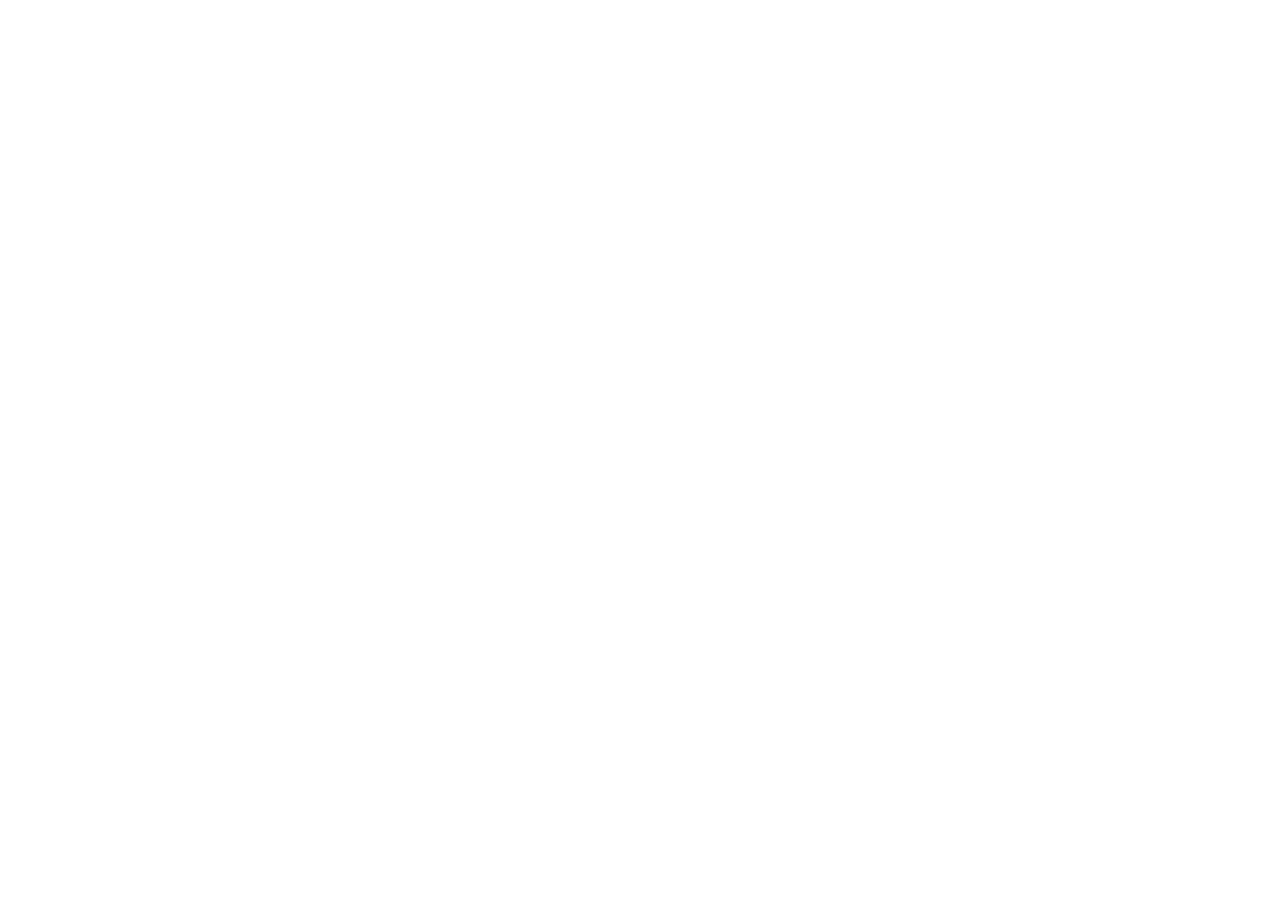
==== index.html @ 4e4415ab "base code" ====
<!DOCTYPE html>
<html>

<head>
    <!-- TODO: Include Font Awesome file here -->
    <!-- TODO: Include Google Fonts file here -->
</head>

<body>
    <!-- TODO: Include all your code for the header and home page here -->
</body>

</html>
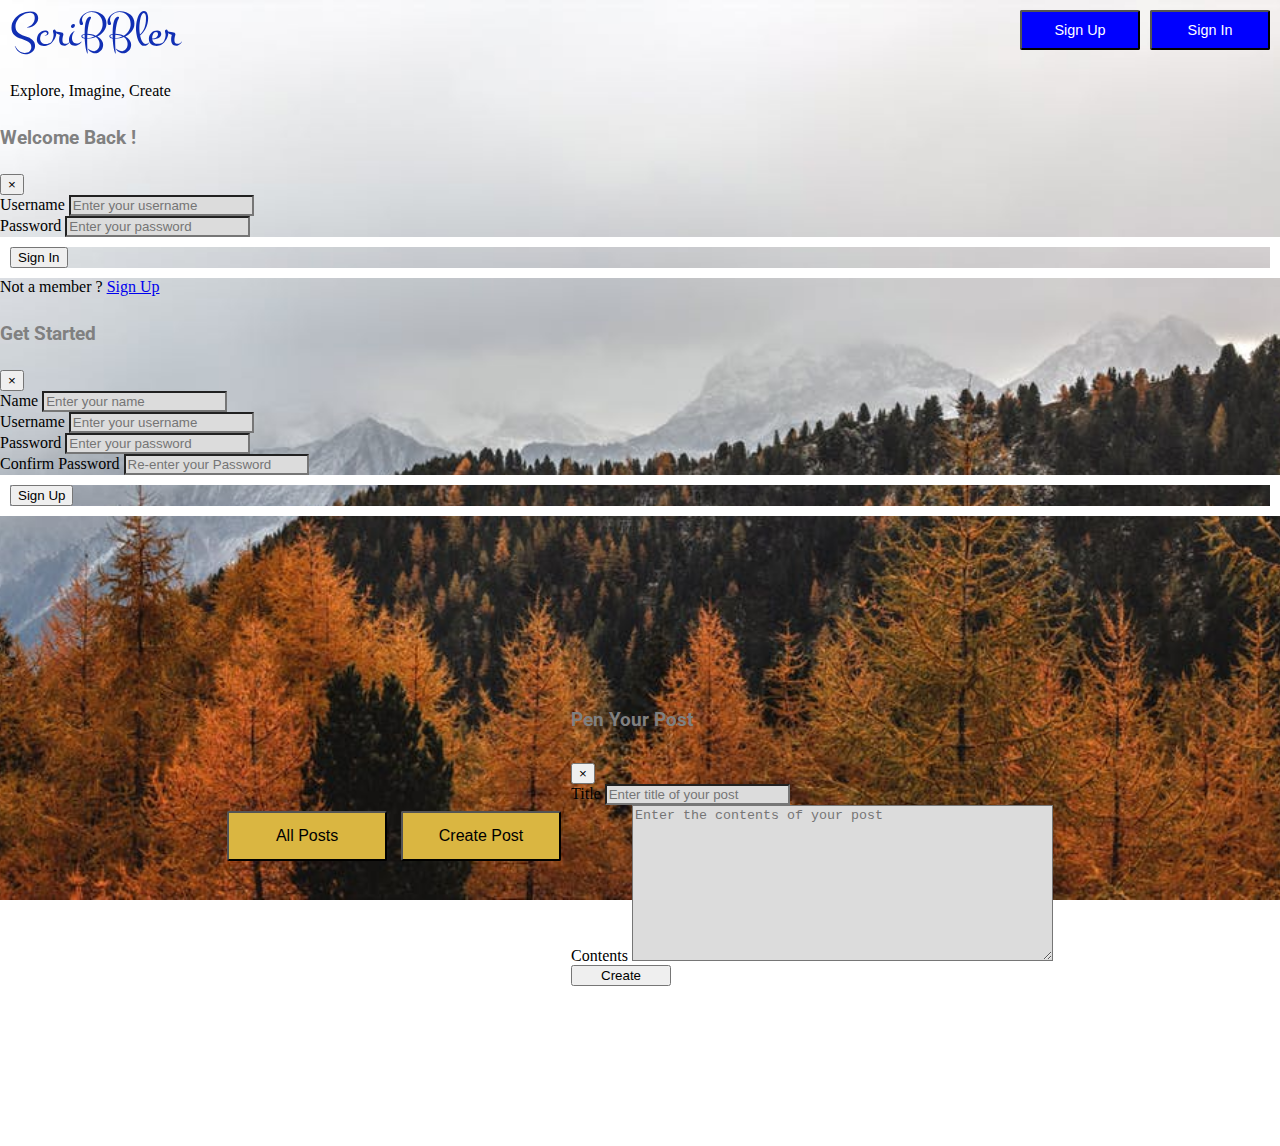
==== commit 5fb3d3c3: "Aligned Header and Post buttons" ====
--- a/index.html
+++ b/index.html
@@ -1,13 +1,339 @@
 <!DOCTYPE html>
 <html>
-
-<head>
+  <head>
     <!-- TODO: Include Font Awesome file here -->
+    <link
+      rel="stylesheet"
+      href="path/to/font-awesome/css/font-awesome.min.css"
+    />
+    <!-- Custom CSS -->
+    <link rel="stylesheet" href="./styles/index.css" type="text/css" />
+    <link href="./styles/header.css" rel="stylesheet" type="text/css" />
+
     <!-- TODO: Include Google Fonts file here -->
-</head>
-
-<body>
+    <link
+      href="https://fonts.googleapis.com/css?family=Montez|Roboto|Ubuntu+Mono&display=swap"
+      rel="stylesheet"
+    />
+
+    <!-- Bootstrap for modals-->
+
+    <link
+      rel="stylesheet"
+      href="https://stackpath.bootstrapcdn.com/bootstrap/4.1.3/css/bootstrap.min.css"
+      integrity="sha384-MCw98/SFnGE8fJT3GXwEOngsV7Zt27NXFoaoApmYm81iuXoPkFOJwJ8ERdknLPMO"
+      crossorigin="anonymous"
+    />
+    <script
+      src="https://code.jquery.com/jquery-3.3.1.slim.min.js"
+      integrity="sha384-q8i/X+965DzO0rT7abK41JStQIAqVgRVzpbzo5smXKp4YfRvH+8abtTE1Pi6jizo"
+      crossorigin="anonymous"
+    ></script>
+    <script
+      src="https://cdnjs.cloudflare.com/ajax/libs/popper.js/1.14.3/umd/popper.min.js"
+      integrity="sha384-ZMP7rVo3mIykV+2+9J3UJ46jBk0WLaUAdn689aCwoqbBJiSnjAK/l8WvCWPIPm49"
+      crossorigin="anonymous"
+    ></script>
+    <script
+      src="https://stackpath.bootstrapcdn.com/bootstrap/4.1.3/js/bootstrap.min.js"
+      integrity="sha384-ChfqqxuZUCnJSK3+MXmPNIyE6ZbWh2IMqE241rYiqJxyMiZ6OW/JmZQ5stwEULTy"
+      crossorigin="anonymous"
+    ></script>
+    <style></style>
+  </head>
+
+  <body>
     <!-- TODO: Include all your code for the header and home page here -->
-</body>
-
-</html>+    <div class="header">
+      <div class="bg-signin">
+        <button
+          type="button"
+          class="signinupbutton"
+          data-toggle="modal"
+          data-target="#exampleModal"
+          id="sign-in-button"
+        >
+          Sign In
+        </button>
+
+        <button
+          type="button"
+          class="signinupbutton"
+          data-toggle="modal"
+          data-target="#exampleModalSignUp"
+          id="sign-up-button"
+        >
+          Sign Up
+        </button>
+      </div>
+
+      <a id="pageTitle" class="logo-title">ScriBBler</a>
+      <p class="sub-heading">Explore, Imagine, Create</p>
+
+      <!-- Modal -->
+      <div
+        class="modal fade"
+        id="exampleModal"
+        tabindex="-1"
+        role="dialog"
+        aria-labelledby="exampleModalLabel"
+        aria-hidden="true"
+      >
+        <div class="modal-dialog" role="document">
+          <div class="modal-content">
+            <div class="modal-header">
+              <h4
+                class="modal-title"
+                id="exampleModalLabel"
+                style="
+                  color: grey;
+                  font-family: 'Roboto', sans-serif;
+                  font-size: larger;
+                "
+              >
+                Welcome Back !
+              </h4>
+              <button
+                type="button"
+                class="close"
+                data-dismiss="modal"
+                aria-label="Close"
+              >
+                <span aria-hidden="true">&times;</span>
+              </button>
+            </div>
+            <div class="modal-body">
+              <form>
+                <div class="form-group">
+                  <label for="exampleInputUsername">Username</label>
+                  <input
+                    type="text"
+                    class="form-control"
+                    id="exampleInputUsername"
+                    aria-describedby="usernameHelp"
+                    placeholder="Enter your username"
+                    style="background-color: #dcdcdc"
+                    required
+                  />
+                </div>
+                <div class="form-group">
+                  <label for="exampleInputPassword1">Password</label>
+                  <input
+                    type="password"
+                    class="form-control"
+                    id="exampleInputPassword1"
+                    placeholder="Enter your password"
+                    style="background-color: #dcdcdc"
+                    required
+                  />
+                </div>
+                <div class="modal-signin-container">
+                  <button type="submit" class="btn btn-success btn-block">
+                    Sign In
+                  </button>
+                </div>
+                <div
+                  class="modal-footer border-top-0 d-flex justify-content-center"
+                >
+                  Not a member ?
+                  <a
+                    data-target="#exampleModalSignUp"
+                    data-dismiss="modal"
+                    data-toggle="modal"
+                    href="#signup-form"
+                  >
+                    Sign Up</a
+                  >
+                </div>
+              </form>
+            </div>
+          </div>
+        </div>
+      </div>
+
+      <!-- Modal -->
+      <div
+        class="modal fade"
+        id="exampleModalSignUp"
+        tabindex="-1"
+        role="dialog"
+        aria-labelledby="exampleModalLabel"
+        aria-hidden="true"
+      >
+        <div class="modal-dialog" role="document">
+          <div class="modal-content">
+            <div class="modal-header">
+              <h4
+                class="modal-title"
+                id="exampleModalLabel"
+                style="
+                  color: grey;
+                  font-family: 'Roboto', sans-serif;
+                  font-size: larger;
+                "
+              >
+                Get Started
+              </h4>
+              <button
+                type="button"
+                class="close"
+                data-dismiss="modal"
+                aria-label="Close"
+              >
+                <span aria-hidden="true">&times;</span>
+              </button>
+            </div>
+            <div class="modal-body">
+              <form>
+                <div class="form-group">
+                  <label for="name">Name</label>
+                  <input
+                    type="text"
+                    class="form-control"
+                    id="name"
+                    placeholder="Enter your name"
+                    style="background-color: #dcdcdc"
+                    required
+                  />
+                </div>
+                <div class="form-group">
+                  <label for="exampleInputUsername1">Username</label>
+                  <input
+                    type="text"
+                    class="form-control"
+                    id="exampleInputUsername1"
+                    aria-describedby="emailHelp"
+                    placeholder="Enter your username"
+                    style="background-color: #dcdcdc"
+                    required
+                  />
+                </div>
+                <div class="form-group">
+                  <label for="exampleInputPassword1">Password</label>
+                  <input
+                    type="password"
+                    class="form-control"
+                    id="exampleInputPassword1"
+                    placeholder="Enter your password"
+                    style="background-color: #dcdcdc"
+                    required
+                  />
+                </div>
+                <div class="form-group">
+                  <label for="exampleInputPassword1">Confirm Password</label>
+                  <input
+                    type="password"
+                    class="form-control"
+                    id="exampleInputPassword2"
+                    placeholder="Re-enter your Password"
+                    style="background-color: #dcdcdc"
+                    required
+                  />
+                </div>
+
+                <div class="modal-signin-container">
+                  <button type="submit" class="btn btn-success btn-block">
+                    Sign Up
+                  </button>
+                </div>
+              </form>
+            </div>
+          </div>
+        </div>
+      </div>
+    </div>
+
+    <div class="posts">
+      <div class="bg-post">
+        <button
+          type="button"
+          class="postbutton"
+          onclick="window.location.href = './html/postslist.html';"
+        >
+          All Posts
+        </button>
+        <button
+          type="button"
+          class="postbutton"
+          data-toggle="modal"
+          data-target="#createPost"
+          id="create-post-button"
+        >
+          Create Post
+        </button>
+      </div>
+
+      <div class="post-buttons">
+        <div
+          class="modal fade bd-example-modal-lg"
+          tabindex="-1"
+          role="dialog"
+          id="createPost"
+        >
+          <div class="modal-dialog modal-lg" role="document">
+            <div class="modal-content">
+              <div class="modal-header">
+                <h5
+                  class="modal-title"
+                  style="
+                    color: grey;
+                    font-family: 'Roboto', sans-serif;
+                    font-size: larger;
+                  "
+                >
+                  Pen Your Post
+                </h5>
+                <button
+                  type="button"
+                  class="close"
+                  data-dismiss="modal"
+                  aria-label="Close"
+                >
+                  <span aria-hidden="true">&times;</span>
+                </button>
+              </div>
+              <form>
+                <div class="modal-body">
+                  <div class="form-group">
+                    <label for="title">Title</label>
+                    <input
+                      type="text"
+                      class="form-control"
+                      id="title"
+                      placeholder="Enter title of your post"
+                      style="background-color: #dcdcdc"
+                      required
+                    />
+                  </div>
+                  <div class="form-group">
+                    <label for="content">Contents</label>
+                    <textarea
+                      rows="10"
+                      cols="50"
+                      class="form-control"
+                      id="content"
+                      placeholder="Enter the contents of your post"
+                      style="background-color: #dcdcdc"
+                      required
+                    ></textarea>
+                  </div>
+                </div>
+                <div
+                  class="modal-footer border-top-0 d-flex justify-content-center"
+                >
+                  <button
+                    type="submit"
+                    class="btn btn-success"
+                    style="width: 100px"
+                  >
+                    Create
+                  </button>
+                </div>
+              </form>
+            </div>
+          </div>
+        </div>
+      </div>
+    </div>
+  </body>
+</html>
--- a/styles/index.css
+++ b/styles/index.css
@@ -0,0 +1,67 @@
+#pageTitle {
+  font-family: "Montez", cursive;
+  font-size: 50px;
+  color: #112fb4;
+  margin: auto;
+  text-decoration: none;
+  margin: 10px 10px 0px 10px;
+}
+
+.sub-heading {
+  font-family: "Ubuntu Mono";
+  margin-left: 10px;
+}
+
+.modal-signin-container {
+  border: 10px solid white;
+}
+
+.signinupbutton {
+  width: 120px;
+  padding: 10px;
+  border-radius: 2px;
+  cursor: pointer;
+  font-weight: 500;
+  font-size: 90%;
+  background: #0000ff;
+  color: #fff;
+  float: right;
+
+  margin: 10px 10px 0px 0px;
+  font-family: Arial, Helvetica, sans-serif;
+}
+body {
+  background: url("../images/background.jpg");
+  background-repeat: no-repeat;
+  background-attachment: fixed;
+  background-position: center center;
+  background-size: cover;
+  margin: 0 !important;
+  background-size: 100% cover !important;
+  overflow: hidden;
+  display: block;
+  height: 100vh;
+}
+.posts {
+  display: flex;
+  justify-content: center;
+  align-items: center;
+  height: 70vh;
+}
+
+.postbutton {
+  height: 50px;
+  width: 160px;
+  padding: 10px;
+  border-radius: 2px;
+
+  cursor: pointer;
+  font-weight: 500;
+  font-size: 100%;
+  background: #dab641;
+  color: black;
+  float: center;
+
+  margin: 10px 10px 0px 0px;
+  font-family: Arial, Helvetica, sans-serif;
+}
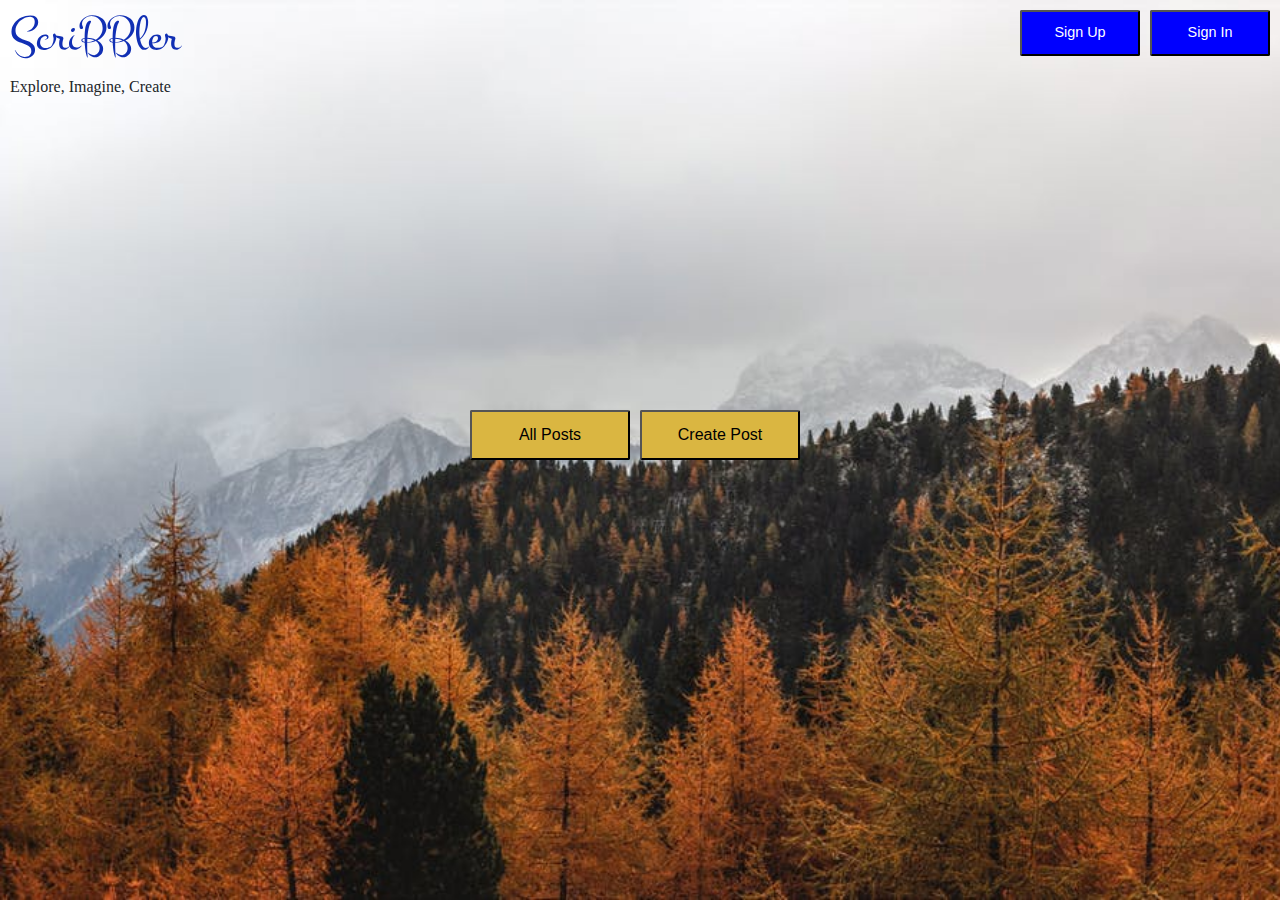
==== commit 6e2cdff5: "Completed Part A of the assignment" ====
--- a/index.html
+++ b/index.html
@@ -4,12 +4,18 @@
     <!-- TODO: Include Font Awesome file here -->
     <link
       rel="stylesheet"
-      href="path/to/font-awesome/css/font-awesome.min.css"
+      href="./styles/font-awesome/css/font-awesome.min.css"
     />
-    <!-- Custom CSS -->
-    <link rel="stylesheet" href="./styles/index.css" type="text/css" />
-    <link href="./styles/header.css" rel="stylesheet" type="text/css" />
-
+
+    <link
+      rel="stylesheet"
+      href="https://maxcdn.bootstrapcdn.com/bootstrap/4.0.0/css/bootstrap.min.css"
+      integrity="sha384-Gn5384xqQ1aoWXA+058RXPxPg6fy4IWvTNh0E263XmFcJlSAwiGgFAW/dAiS6JXm"
+      crossorigin="anonymous"
+    />
+
+    <link rel="stylesheet" href="styles/index.css" />
+    <link rel="stylesheet" href="styles/common.css" />
     <!-- TODO: Include Google Fonts file here -->
     <link
       href="https://fonts.googleapis.com/css?family=Montez|Roboto|Ubuntu+Mono&display=swap"
@@ -39,7 +45,6 @@
       integrity="sha384-ChfqqxuZUCnJSK3+MXmPNIyE6ZbWh2IMqE241rYiqJxyMiZ6OW/JmZQ5stwEULTy"
       crossorigin="anonymous"
     ></script>
-    <style></style>
   </head>
 
   <body>
@@ -69,7 +74,6 @@
 
       <a id="pageTitle" class="logo-title">ScriBBler</a>
       <p class="sub-heading">Explore, Imagine, Create</p>
-
       <!-- Modal -->
       <div
         class="modal fade"
@@ -79,7 +83,7 @@
         aria-labelledby="exampleModalLabel"
         aria-hidden="true"
       >
-        <div class="modal-dialog" role="document">
+        <div class="modal-dialog modal-dialog-centered" role="document">
           <div class="modal-content">
             <div class="modal-header">
               <h4
@@ -150,7 +154,6 @@
           </div>
         </div>
       </div>
-
       <!-- Modal -->
       <div
         class="modal fade"
@@ -160,7 +163,7 @@
         aria-labelledby="exampleModalLabel"
         aria-hidden="true"
       >
-        <div class="modal-dialog" role="document">
+        <div class="modal-dialog modal-dialog-centered" role="document">
           <div class="modal-content">
             <div class="modal-header">
               <h4
@@ -270,7 +273,10 @@
           role="dialog"
           id="createPost"
         >
-          <div class="modal-dialog modal-lg" role="document">
+          <div
+            class="modal-dialog modal-lg modal-dialog-centered"
+            role="document"
+          >
             <div class="modal-content">
               <div class="modal-header">
                 <h5
@@ -321,13 +327,7 @@
                 <div
                   class="modal-footer border-top-0 d-flex justify-content-center"
                 >
-                  <button
-                    type="submit"
-                    class="btn btn-success"
-                    style="width: 100px"
-                  >
-                    Create
-                  </button>
+                  <button type="submit" class="btn btn-success">Create</button>
                 </div>
               </form>
             </div>
--- a/styles/index.css
+++ b/styles/index.css
@@ -1,52 +1,14 @@
-#pageTitle {
-  font-family: "Montez", cursive;
-  font-size: 50px;
-  color: #112fb4;
-  margin: auto;
-  text-decoration: none;
-  margin: 10px 10px 0px 10px;
-}
-
-.sub-heading {
-  font-family: "Ubuntu Mono";
-  margin-left: 10px;
-}
-
-.modal-signin-container {
-  border: 10px solid white;
-}
-
-.signinupbutton {
-  width: 120px;
-  padding: 10px;
-  border-radius: 2px;
-  cursor: pointer;
-  font-weight: 500;
-  font-size: 90%;
-  background: #0000ff;
-  color: #fff;
-  float: right;
-
-  margin: 10px 10px 0px 0px;
-  font-family: Arial, Helvetica, sans-serif;
-}
 body {
-  background: url("../images/background.jpg");
+  background-image: url("../images/background.jpg");
   background-repeat: no-repeat;
   background-attachment: fixed;
-  background-position: center center;
   background-size: cover;
-  margin: 0 !important;
-  background-size: 100% cover !important;
-  overflow: hidden;
-  display: block;
-  height: 100vh;
 }
-.posts {
+.bg-post {
   display: flex;
+  height: 70vh;
   justify-content: center;
   align-items: center;
-  height: 70vh;
 }
 
 .postbutton {
--- a/styles/common.css
+++ b/styles/common.css
@@ -0,0 +1,41 @@
+#pageTitle {
+  font-family: "Montez", cursive;
+  font-size: 50px;
+  color: #112fb4;
+  margin: auto;
+  text-decoration: none;
+  margin: 10px 10px 0px 10px;
+}
+
+.sub-heading {
+  font-family: "Ubuntu Mono";
+  margin-left: 10px;
+}
+
+.modal-signin-container {
+  border: 10px solid white;
+}
+
+.signinupbutton {
+  width: 120px;
+  padding: 10px;
+  border-radius: 2px;
+  cursor: pointer;
+  font-weight: 500;
+  font-size: 90%;
+  background: #0000ff;
+  color: #fff;
+  float: right;
+
+  margin: 10px 10px 0px 0px;
+  font-family: Arial, Helvetica, sans-serif;
+}
+
+input {
+  background-color: #f0efef50;
+}
+
+button {
+  width: 100px;
+  font-size: small;
+}
